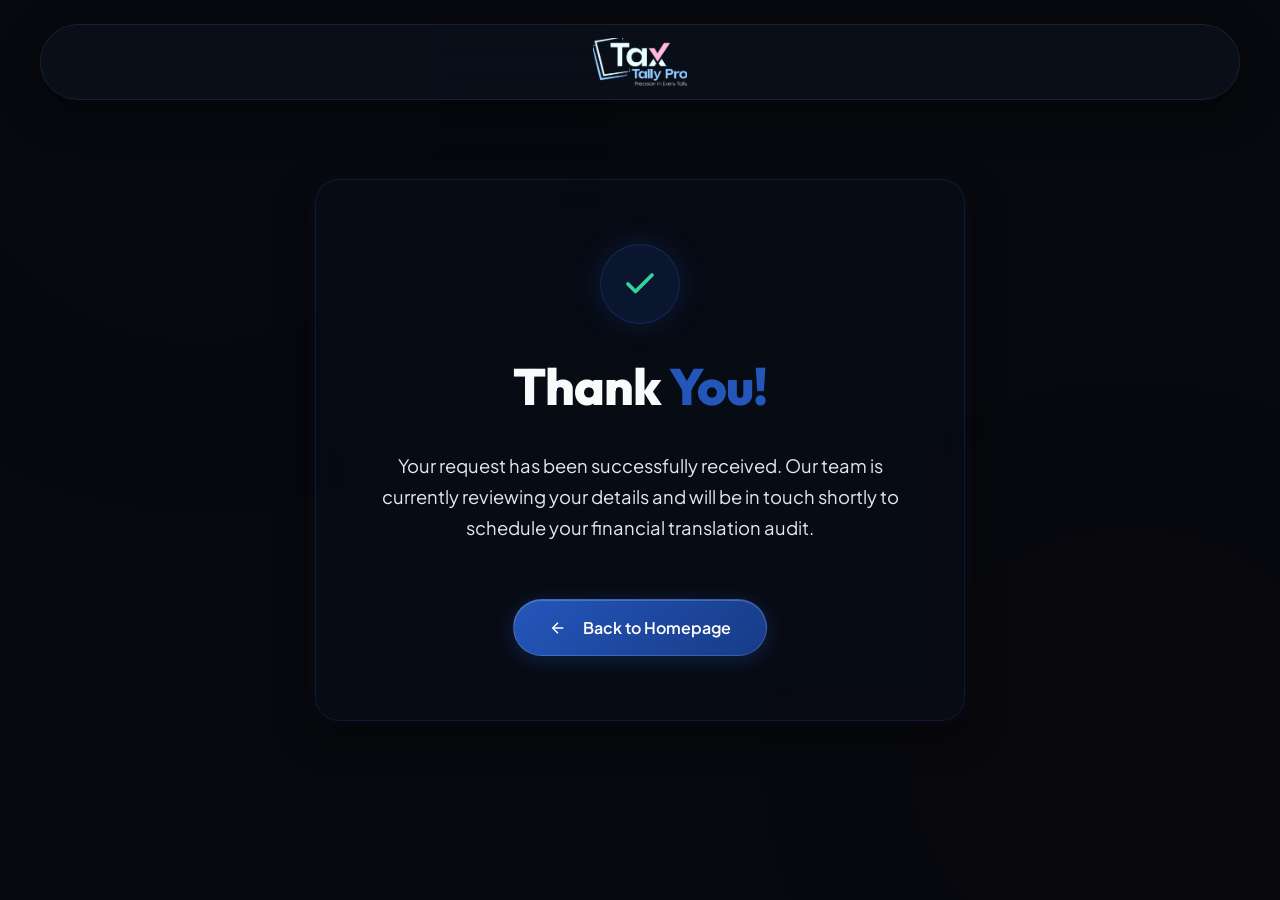
==== thank-you.html @ 747f279c "Update form submission and add thank you page" ====
<!DOCTYPE html>
<html lang="en">
<head>
    <meta charset="UTF-8">
    <meta name="viewport" content="width=device-width, initial-scale=1.0">
    <meta name="robots" content="noindex, nofollow">
    <title>Thank You | TaxTallyPro</title>
    
    <!-- Google Fonts -->
    <link rel="preconnect" href="https://fonts.googleapis.com">
    <link rel="preconnect" href="https://fonts.gstatic.com" crossorigin>
    <link href="https://fonts.googleapis.com/css2?family=Outfit:wght@300;400;500;600;700;800&family=Plus+Jakarta+Sans:wght@300;400;500;600;700;800&display=swap" rel="stylesheet">
    
    <!-- Custom Stylesheet -->
    <link rel="stylesheet" href="style.css?v=1.6">
    
    <style>
        .thank-you-section {
            min-height: 100vh;
            display: flex;
            align-items: center;
            justify-content: center;
            text-align: center;
            padding-top: 3rem;
            position: relative;
        }
        
        .thank-you-card {
            max-width: 650px;
            padding: 4rem 3rem;
            border-radius: 24px;
            display: flex;
            flex-direction: column;
            align-items: center;
            gap: 1.5rem;
        }

        .icon-circle {
            width: 80px;
            height: 80px;
            background: rgba(var(--accent-blue-rgb), 0.15);
            border: 1px solid rgba(var(--accent-blue-rgb), 0.3);
            border-radius: 50%;
            display: flex;
            align-items: center;
            justify-content: center;
            margin-bottom: 0.5rem;
            box-shadow: 0 0 30px rgba(var(--accent-blue-rgb), 0.2);
        }

        .icon-circle svg {
            color: #34D399; /* Success Green */
            width: 36px;
            height: 36px;
        }

        .thank-you-title {
            font-size: clamp(2.5rem, 4vw, 3.5rem);
            font-weight: 800;
            letter-spacing: -1px;
            margin-bottom: 0.5rem;
            line-height: 1.2;
        }

        .thank-you-desc {
            font-size: 1.15rem;
            color: var(--text-secondary);
            margin-bottom: 2rem;
            line-height: 1.7;
        }
    </style>
</head>
<body>

    <!-- Floating Background Lights -->
    <div class="glow-orb orb-blue"></div>
    <div class="glow-orb orb-red"></div>

    <!-- Floating Glassmorphism Navbar -->
    <header class="navbar-wrapper">
        <nav class="navbar" id="navbar" style="justify-content: center;">
            <a href="index.html" class="nav-logo" id="nav-logo" style="margin: 0;">
                <img src="TAX_TALLY_LOGO_TRANSPARENT.png" alt="TaxTallyPro Logo" class="logo-img" />
            </a>
        </nav>
    </header>

    <!-- Thank You Section -->
    <section class="thank-you-section">
        <div class="container">
            <div class="thank-you-card glass glow-border-blue-red mx-auto">
                <div class="icon-circle">
                    <svg viewBox="0 0 24 24" fill="none" stroke="currentColor" stroke-width="2.5" stroke-linecap="round" stroke-linejoin="round">
                        <polyline points="20 6 9 17 4 12"></polyline>
                    </svg>
                </div>
                <h1 class="thank-you-title">
                    Thank <span class="text-gradient-red-blue">You!</span>
                </h1>
                <p class="thank-you-desc">
                    Your request has been successfully received. Our team is currently reviewing your details and will be in touch shortly to schedule your financial translation audit.
                </p>
                <div class="hero-actions" style="margin-bottom: 0; justify-content: center; width: 100%;">
                    <a href="index.html" class="btn btn-primary btn-large">
                        <svg width="18" height="18" viewBox="0 0 24 24" fill="none" stroke="currentColor" stroke-width="2" style="margin-right: 8px;"><line x1="19" y1="12" x2="5" y2="12"></line><polyline points="12 19 5 12 12 5"></polyline></svg>
                        Back to Homepage
                    </a>
                </div>
            </div>
        </div>
    </section>

</body>
</html>
---- style.css ----
/* ==========================================================================
   TaxTallyPro Premium Stylesheet
   Design Philosophy: Sleek Dark Mode, Glassmorphism, Red-Blue Contrast
   ========================================================================== */

/* Variables & Token definitions */
:root {
    --bg-dark: #07090E;
    
    /* Premium Glassmorphic design variables */
    --glass-bg: rgba(11, 16, 28, 0.45);
    --glass-bg-hover: rgba(18, 26, 46, 0.65);
    --glass-border: rgba(255, 255, 255, 0.08);
    --glass-border-hover: rgba(36, 86, 186, 0.35);
    --glass-blur: blur(20px) saturate(130%);
    --glass-shadow: 0 12px 40px 0 rgba(0, 0, 0, 0.45);

    /* Authentic Logo-based Accent Palettes */
    --accent-blue: #2456BA;
    --accent-blue-hover: #1D4594;
    --accent-blue-rgb: 36, 86, 186;
    
    --accent-red: #CE0D2D;
    --accent-red-hover: #A50A24;
    --accent-red-rgb: 206, 13, 45;

    --border-glow: rgba(var(--accent-blue-rgb), 0.25);

    --gradient-blue-red: linear-gradient(135deg, var(--accent-blue) 0%, var(--accent-red) 100%);
    
    /* Text Colors */
    --text-primary: #F8FAFC;
    --text-secondary: #E2E8F0; /* Brighter for better readability on glass card backdrops */
    --text-muted: #A0AEC0; /* Brighter for contrast */
    
    /* Typography */
    --font-heading: 'Outfit', sans-serif;
    --font-body: 'Plus Jakarta Sans', sans-serif;
    
    /* Shadows & Effects */
    --shadow-sm: 0 2px 8px rgba(0, 0, 0, 0.4);
    --shadow-md: 0 8px 30px rgba(0, 0, 0, 0.5);
    --shadow-glow-blue: 0 0 25px rgba(var(--accent-blue-rgb), 0.25);
    --shadow-glow-red: 0 0 25px rgba(var(--accent-red-rgb), 0.25);
    --transition-smooth: all 0.4s cubic-bezier(0.16, 1, 0.3, 1);
}


/* Reset and Base Styles */
* {
    margin: 0;
    padding: 0;
    box-sizing: border-box;
}

html {
    scroll-behavior: smooth;
    font-size: 16px;
}

body {
    background-color: var(--bg-dark);
    color: var(--text-primary);
    font-family: var(--font-body);
    line-height: 1.6;
    overflow-x: hidden;
    position: relative;
}

/* Background Glow Effects */
.glow-orb {
    position: fixed;
    border-radius: 50%;
    filter: blur(150px);
    z-index: -1;
    pointer-events: none;
    opacity: 0.06; /* slightly more visible for premium ambiance */
    transition: var(--transition-smooth);
}

.orb-blue {
    width: 700px;
    height: 700px;
    background: radial-gradient(circle, rgba(var(--accent-blue-rgb), 0.8) 0%, rgba(0, 0, 0, 0) 70%);
    top: -250px;
    left: -150px;
    animation: orbFloat 25s infinite alternate;
}

.orb-red {
    width: 600px;
    height: 600px;
    background: radial-gradient(circle, rgba(var(--accent-red-rgb), 0.8) 0%, rgba(0, 0, 0, 0) 70%);
    bottom: -150px;
    right: -150px;
    animation: orbFloat2 20s infinite alternate;
}

@keyframes orbFloat {
    0% { transform: translate(0, 0) scale(1); }
    100% { transform: translate(100px, 80px) scale(1.2); }
}

@keyframes orbFloat2 {
    0% { transform: translate(0, 0) scale(1.1); }
    100% { transform: translate(-80px, -60px) scale(0.9); }
}

/* Typography Utilities */
h1, h2, h3, h4, h5, h6 {
    font-family: var(--font-heading);
    font-weight: 700;
    color: var(--text-primary);
    line-height: 1.25;
}

.text-gradient-red-blue {
    color: var(--accent-blue);
    display: inline-block;
    white-space: nowrap;
}

.logo-text-blue {
    color: var(--accent-blue);
}

.logo-text-red {
    color: var(--accent-red);
}

.text-center { text-align: center; }
.w-full { width: 100%; }
.max-w-2xl { max-content-width: 42rem; max-width: 42rem; }
.mx-auto { margin-left: auto; margin-right: auto; }

/* Grid and Layout Containers */
.container {
    width: 100%;
    max-width: 1200px;
    margin: 0 auto;
    padding: 0 1.5rem;
}

/* Floating Glassmorphism Navbar */
.navbar-wrapper {
    position: fixed;
    top: 1.5rem;
    left: 0;
    width: 100%;
    z-index: 1000;
    transition: var(--transition-smooth);
}

.navbar {
    position: relative;
    display: flex;
    justify-content: space-between;
    align-items: center;
    width: calc(100% - 3rem);
    max-width: 1200px;
    margin: 0 auto;
    padding: 0.8rem 1.8rem;
    background: rgba(11, 16, 28, 0.75);
    backdrop-filter: var(--glass-blur);
    -webkit-backdrop-filter: var(--glass-blur);
    border: 1px solid var(--glass-border);
    border-radius: 50px;
    box-shadow: var(--glass-shadow);
    transition: var(--transition-smooth);
}

.navbar.scrolled {
    padding: 0.6rem 1.8rem;
    background: rgba(8, 12, 22, 0.9);
    border-color: rgba(var(--accent-blue-rgb), 0.25);
    box-shadow: 0 10px 35px rgba(0, 0, 0, 0.6);
}

.nav-logo {
    display: flex;
    align-items: center;
    justify-content: center;
    background: transparent;
    transition: var(--transition-smooth);
    margin-right: 0;
    flex-shrink: 0;
}

.logo-img {
    height: 48px;
    width: auto;
    display: block;
    object-fit: contain;
    transition: var(--transition-smooth);
}

.nav-logo .logo-img {
    mix-blend-mode: normal;
    background: transparent;
    filter: invert(1) hue-rotate(180deg) brightness(1.15) contrast(1.1);
}

.nav-logo:hover {
    transform: scale(1.03);
}

.nav-logo:hover .logo-img {
    filter: invert(1) hue-rotate(180deg) brightness(1.3) contrast(1.25) drop-shadow(0 0 10px rgba(var(--accent-blue-rgb), 0.45));
}

.nav-menu {
    display: flex;
    gap: 2rem;
    align-items: center;
    position: absolute;
    left: 50%;
    transform: translateX(-50%);
}

.nav-link {
    color: var(--text-secondary);
    font-family: var(--font-body);
    font-size: 0.95rem;
    font-weight: 500;
    text-decoration: none;
    transition: var(--transition-smooth);
    position: relative;
    padding: 0.2rem 0;
    white-space: nowrap; /* Prevent menu links from wrapping into multiple lines */
}

.nav-link::after {
    content: '';
    position: absolute;
    bottom: 0;
    left: 0;
    width: 0;
    height: 2px;
    background: var(--accent-blue);
    transition: var(--transition-smooth);
}

.nav-link:hover {
    color: var(--text-primary);
}

.nav-link:hover::after {
    width: 100%;
}

.nav-actions {
    display: flex;
    align-items: center;
    gap: 1rem;
    margin-left: auto;
}

.mobile-toggle {
    display: none;
    flex-direction: column;
    justify-content: space-between;
    width: 24px;
    height: 18px;
    background: transparent;
    border: none;
    cursor: pointer;
}

.mobile-toggle .bar {
    width: 100%;
    height: 2px;
    background-color: var(--text-primary);
    border-radius: 2px;
    transition: var(--transition-smooth);
}

/* Button UI Components */
.btn {
    display: inline-flex;
    align-items: center;
    justify-content: center;
    gap: 0.5rem;
    padding: 0.65rem 1.6rem;
    border-radius: 30px;
    font-family: var(--font-body);
    font-size: 0.9rem;
    font-weight: 600;
    text-decoration: none;
    cursor: pointer;
    transition: var(--transition-smooth);
    white-space: nowrap;
}

.btn-primary {
    background: linear-gradient(135deg, var(--accent-blue) 0%, #173b87 100%);
    color: white;
    border: 1px solid rgba(255, 255, 255, 0.15);
    box-shadow: 0 4px 20px rgba(var(--accent-blue-rgb), 0.3), inset 0 1px 0 rgba(255, 255, 255, 0.2);
}

.btn-primary:hover {
    background: linear-gradient(135deg, var(--accent-blue-hover) 0%, #122f6d 100%);
    border-color: rgba(255, 255, 255, 0.25);
    box-shadow: 0 6px 25px rgba(var(--accent-blue-rgb), 0.45), 0 0 10px rgba(var(--accent-blue-rgb), 0.3);
    transform: translateY(-2px);
}

.btn-secondary {
    background: rgba(255, 255, 255, 0.03);
    border: 1px solid rgba(255, 255, 255, 0.08);
    color: var(--text-primary);
    backdrop-filter: blur(8px);
    -webkit-backdrop-filter: blur(8px);
}

.btn-secondary:hover {
    background: rgba(255, 255, 255, 0.08);
    border-color: rgba(255, 255, 255, 0.15);
    box-shadow: 0 8px 25px rgba(0, 0, 0, 0.2);
    transform: translateY(-2px);
}

.btn-outline {
    background: rgba(255, 255, 255, 0.01);
    border: 1px solid rgba(255, 255, 255, 0.2);
    color: var(--text-primary);
    backdrop-filter: blur(8px);
    -webkit-backdrop-filter: blur(8px);
}

.btn-outline:hover {
    border-color: var(--accent-red);
    background: rgba(var(--accent-red-rgb), 0.15);
    box-shadow: 0 8px 25px rgba(var(--accent-red-rgb), 0.2);
    transform: translateY(-2px);
}

.btn-large {
    padding: 0.9rem 2.2rem;
    font-size: 1rem;
}

/* Glassmorphism utility card */
.glass {
    background: var(--glass-bg);
    backdrop-filter: var(--glass-blur);
    -webkit-backdrop-filter: var(--glass-blur);
    border: 1px solid var(--glass-border);
    border-radius: 18px;
    box-shadow: var(--glass-shadow);
    transition: var(--transition-smooth);
}

.glass:hover {
    background: var(--glass-bg-hover);
    border-color: var(--glass-border-hover);
    box-shadow: 0 16px 45px 0 rgba(0, 0, 0, 0.55), 0 0 25px rgba(var(--accent-blue-rgb), 0.15);
    transform: translateY(-4px);
}

.glow-border-blue-red {
    border: 1px solid rgba(var(--accent-blue-rgb), 0.2);
    box-shadow: var(--glass-shadow), 
                0 0 15px rgba(var(--accent-blue-rgb), 0.1),
                0 0 30px rgba(var(--accent-red-rgb), 0.05);
}

.glow-border-blue-red:hover {
    border-color: rgba(var(--accent-blue-rgb), 0.4);
    box-shadow: 0 16px 45px 0 rgba(0, 0, 0, 0.55), 
                0 0 25px rgba(var(--accent-blue-rgb), 0.2),
                0 0 35px rgba(var(--accent-red-rgb), 0.1);
}

/* Hero Section */
.hero-section {
    padding-top: 10rem;
    padding-bottom: 2rem;
    position: relative;
    background: radial-gradient(circle at 50% -20%, rgba(var(--accent-blue-rgb), 0.15) 0%, rgba(7, 9, 14, 0) 60%), 
                linear-gradient(180deg, #0B0E14 0%, #07090E 100%);
}

.hero-container {
    display: grid;
    grid-template-columns: 1.1fr 0.9fr;
    gap: 4rem;
    align-items: center;
}

.badge-container {
    margin-bottom: 1.5rem;
}

.hero-badge {
    display: inline-flex;
    align-items: center;
    gap: 0.5rem;
    background: rgba(var(--accent-blue-rgb), 0.1);
    border: 1px solid rgba(var(--accent-blue-rgb), 0.2);
    padding: 0.4rem 1rem;
    border-radius: 20px;
    font-size: 0.85rem;
    font-weight: 600;
    color: #93C5FD;
}

.badge-dot {
    width: 6px;
    height: 6px;
    background-color: var(--accent-red);
    border-radius: 50%;
    animation: pulse 1.8s infinite;
}

.hero-title {
    font-size: clamp(2.2rem, 3.8vw, 3.5rem);
    font-weight: 800;
    letter-spacing: -1.5px;
    margin-bottom: 1.5rem;
    line-height: 1.25;
}

.hero-description {
    font-size: 1.15rem;
    color: var(--text-secondary);
    margin-bottom: 2.5rem;
    max-width: 90%;
}

.hero-actions {
    display: flex;
    gap: 1.2rem;
    margin-bottom: 3.5rem;
}

.hero-trust-metrics {
    display: flex;
    align-items: center;
    gap: 2rem;
}

.trust-item {
    display: flex;
    flex-direction: column;
}

.trust-number {
    font-size: 1.5rem;
    font-weight: 800;
    font-family: var(--font-heading);
    color: var(--text-primary);
}

.trust-label {
    font-size: 0.8rem;
    color: var(--text-secondary);
    text-transform: uppercase;
    letter-spacing: 0.5px;
}

.trust-divider {
    width: 1px;
    height: 35px;
    background-color: rgba(255, 255, 255, 0.1);
}

/* Hero Dashboard Mockup */
.hero-dashboard-preview {
    perspective: 1000px;
}

.dashboard-card {
    border-radius: 24px;
    padding: 1.8rem;
    box-shadow: var(--shadow-md), 0 20px 50px rgba(0, 0, 0, 0.4);
    transform: rotateY(-3deg) rotateX(2deg);
    transition: var(--transition-smooth);
}

.dashboard-card:hover {
    transform: rotateY(0deg) rotateX(0deg) translateY(-5px);
    box-shadow: var(--shadow-md), 0 25px 60px rgba(var(--accent-blue-rgb), 0.15);
}

.dashboard-header {
    display: flex;
    justify-content: space-between;
    align-items: center;
    border-bottom: 1px solid rgba(255, 255, 255, 0.08);
    padding-bottom: 1rem;
    margin-bottom: 1.2rem;
}

.window-controls {
    display: flex;
    gap: 0.4rem;
}

.window-controls span {
    width: 10px;
    height: 10px;
    border-radius: 50%;
}

.dot-red { background-color: #FF5F56; }
.dot-yellow { background-color: #FFBD2E; }
.dot-green { background-color: #27C93F; }

.dashboard-title {
    font-size: 0.85rem;
    color: var(--text-secondary);
    font-weight: 600;
}

.dashboard-status {
    font-size: 0.8rem;
    color: #34D399;
    display: flex;
    align-items: center;
    gap: 0.4rem;
}

.pulse-dot {
    width: 6px;
    height: 6px;
    background-color: #34D399;
    border-radius: 50%;
    animation: pulse 1.5s infinite;
}

.dashboard-grid {
    display: grid;
    grid-template-columns: 1fr 1fr;
    gap: 1.2rem;
    margin-bottom: 1.2rem;
}

.dash-widget {
    background: rgba(255, 255, 255, 0.03);
    border: 1px solid rgba(255, 255, 255, 0.05);
    border-radius: 14px;
    padding: 1.2rem;
    display: flex;
    flex-direction: column;
    justify-content: space-between;
}

.widget-label {
    font-size: 0.75rem;
    color: var(--text-secondary);
    text-transform: uppercase;
    letter-spacing: 0.5px;
    margin-bottom: 0.5rem;
}

.widget-value {
    font-size: 1.8rem;
    font-weight: 800;
    font-family: var(--font-heading);
}

.widget-trend {
    display: inline-flex;
    align-items: center;
    gap: 0.2rem;
    font-size: 0.75rem;
    font-weight: 600;
    margin-top: 0.4rem;
}

.trend-up { color: #34D399; }

.widget-margin {
    align-items: center;
    grid-row: span 2;
}

.radial-progress-wrapper {
    position: relative;
    width: 90px;
    height: 90px;
    margin: 0.6rem 0;
}

.radial-svg {
    width: 100%;
    height: 100%;
}

.circle-bg {
    fill: none;
    stroke: rgba(255, 255, 255, 0.05);
    stroke-width: 3.5;
}

.circle-progress {
    fill: none;
    stroke: var(--accent-red);
    stroke-width: 3.5;
    stroke-linecap: round;
    transform: rotate(-90deg);
    transform-origin: 50% 50%;
}

.radial-percentage {
    position: absolute;
    top: 50%;
    left: 50%;
    transform: translate(-50%, -50%);
    font-family: var(--font-heading);
    font-size: 1.4rem;
    font-weight: 800;
}

.widget-small-desc {
    font-size: 0.7rem;
    color: var(--text-muted);
}

.chart-container {
    height: 60px;
    margin-top: 0.5rem;
}

.sparkline-chart {
    width: 100%;
    height: 100%;
    overflow: visible;
}

.sparkline-line {
    stroke-linecap: round;
    stroke-linejoin: round;
}

.pulse-circle {
    animation: chartPulse 2s infinite;
}

@keyframes chartPulse {
    0% { r: 3; opacity: 1; }
    50% { r: 7; opacity: 0.4; }
    100% { r: 3; opacity: 1; }
}

/* Monthly translation panel */
.translation-box {
    background: rgba(var(--accent-blue-rgb), 0.08);
    border: 1px solid rgba(var(--accent-blue-rgb), 0.15);
    border-radius: 14px;
    padding: 1.2rem;
}

.translation-title {
    display: flex;
    align-items: center;
    gap: 0.5rem;
    font-size: 0.85rem;
    font-weight: 700;
    color: #93C5FD;
    margin-bottom: 0.4rem;
    text-transform: uppercase;
    letter-spacing: 0.5px;
}

.translation-text {
    font-size: 0.88rem;
    color: var(--text-primary);
    line-height: 1.5;
}

/* Sections Common Structure */
section {
    padding: 3rem 0;
    position: relative;
}

.clarity-section {
    padding-top: 3.5rem;
    padding-bottom: 2.5rem;
    background: linear-gradient(180deg, #07090E 0%, #090C14 50%, #07090E 100%);
}

.profiles-section {
    padding-top: 3.5rem;
    padding-bottom: 3.5rem;
    background: #07090E;
}

.section-header {
    margin-bottom: 4rem;
}

.section-subtitle {
    font-size: 0.8rem;
    font-weight: 700;
    color: var(--accent-blue);
    text-transform: uppercase;
    letter-spacing: 2px;
    display: inline-block;
    margin-bottom: 0.8rem;
}

.section-subtitle::before, .section-subtitle::after {
    content: ' // ';
    color: var(--accent-red);
}

.section-title {
    font-size: 2.5rem;
    font-weight: 800;
    margin-bottom: 1rem;
    letter-spacing: -0.5px;
}

.section-desc {
    color: var(--text-secondary);
    font-size: 1.05rem;
    line-height: 1.7;
}

/* Comparison Section */
.comparison-grid {
    display: grid;
    grid-template-columns: 1fr 1fr;
    gap: 2.5rem;
    align-items: stretch;
}

.comp-card {
    border-radius: 20px;
    padding: 2.5rem;
    display: flex;
    flex-direction: column;
    position: relative;
    overflow: hidden;
}

.comp-card-badge {
    align-self: flex-start;
    padding: 0.4rem 1rem;
    border-radius: 20px;
    font-size: 0.8rem;
    font-weight: 700;
    text-transform: uppercase;
    letter-spacing: 0.5px;
    margin-bottom: 2rem;
}

.comp-card-badge.red {
    background: rgba(148, 163, 184, 0.1);
    color: #CBD5E1;
    border: 1px solid rgba(148, 163, 184, 0.2);
}

.comp-card-badge.blue-gradient {
    background: linear-gradient(135deg, rgba(var(--accent-blue-rgb), 0.15) 0%, rgba(var(--accent-blue-rgb), 0.05) 100%);
    color: var(--text-primary);
    border: 1px solid rgba(255, 255, 255, 0.15);
    box-shadow: 0 0 15px rgba(var(--accent-blue-rgb), 0.2);
}

.comp-list {
    list-style: none;
    display: flex;
    flex-direction: column;
    gap: 1.5rem;
}

.comp-list li {
    display: flex;
    gap: 1rem;
    align-items: flex-start;
    font-size: 0.98rem;
    color: var(--text-secondary);
}

.comp-list li span {
    line-height: 1.5;
}

.comp-list li strong {
    color: var(--text-primary);
}

.icon-red {
    color: var(--accent-red);
    flex-shrink: 0;
    margin-top: 0.2rem;
}

.icon-green {
    color: #10B981;
    flex-shrink: 0;
    margin-top: 0.2rem;
}

/* Interactive Customer Profiles Section */
.profile-tabs {
    display: flex;
    justify-content: center;
    flex-wrap: wrap;
    gap: 0.8rem;
    margin-bottom: 3rem;
}

.profile-tab-btn {
    background: rgba(255, 255, 255, 0.03);
    border: 1px solid rgba(255, 255, 255, 0.06);
    color: var(--text-secondary);
    padding: 0.8rem 1.6rem;
    border-radius: 40px;
    font-family: var(--font-body);
    font-size: 0.92rem;
    font-weight: 600;
    cursor: pointer;
    display: flex;
    align-items: center;
    gap: 0.5rem;
    transition: var(--transition-smooth);
}

.profile-tab-btn:hover {
    background: rgba(255, 255, 255, 0.07);
    color: var(--text-primary);
}

.profile-tab-btn.active {
    background: var(--accent-blue);
    border-color: transparent;
    color: white;
    box-shadow: 0 4px 15px rgba(var(--accent-blue-rgb), 0.2);
}

.profile-display-card {
    padding: 3rem;
    border-radius: 24px;
}

.profile-display-grid {
    display: grid;
    grid-template-columns: 1.1fr 0.9fr;
    gap: 4rem;
    align-items: center;
}

.profile-header-meta {
    display: flex;
    gap: 0.8rem;
    margin-bottom: 1.2rem;
}

.profile-tag {
    background: rgba(255, 255, 255, 0.05);
    border: 1px solid rgba(255, 255, 255, 0.1);
    color: var(--text-secondary);
    padding: 0.3rem 0.8rem;
    border-radius: 12px;
    font-size: 0.78rem;
    font-weight: 600;
}

.profile-display-title {
    font-size: 2.2rem;
    font-weight: 800;
    margin-bottom: 1.2rem;
}

.profile-display-desc {
    color: var(--text-secondary);
    font-size: 1rem;
    margin-bottom: 2rem;
}

.pain-points-list {
    display: flex;
    flex-direction: column;
    gap: 1.2rem;
    margin-bottom: 2.5rem;
}

.pain-point-item {
    background: rgba(255, 255, 255, 0.02);
    border-left: 3px solid var(--accent-blue);
    padding: 0.8rem 1.2rem;
    border-radius: 0 8px 8px 0;
}

.pain-point-item:nth-child(2) {
    border-left-color: var(--accent-red);
}

.pain-badge {
    display: block;
    font-size: 0.72rem;
    font-weight: 800;
    text-transform: uppercase;
    letter-spacing: 0.5px;
    color: var(--text-secondary);
    margin-bottom: 0.2rem;
}

.pain-text {
    font-size: 0.92rem;
    color: var(--text-primary);
}

/* Industry Specific Visual Mockups */
.industry-visual-box {
    background: #0D121F;
    border: 1px solid rgba(255, 255, 255, 0.05);
    border-radius: 16px;
    padding: 1.5rem;
    width: 100%;
}

.visual-header {
    border-bottom: 1px solid rgba(255, 255, 255, 0.05);
    padding-bottom: 0.6rem;
    margin-bottom: 1rem;
    font-size: 0.78rem;
    text-transform: uppercase;
    letter-spacing: 0.5px;
    color: var(--text-secondary);
    font-weight: 700;
}

.service-metrics, .construction-metrics, .ecommerce-metrics, .realestate-metrics, .growth-metrics {
    display: flex;
    flex-direction: column;
    gap: 0.8rem;
    margin-bottom: 1.2rem;
}

.metric-row {
    display: flex;
    justify-content: space-between;
    align-items: center;
    font-size: 0.88rem;
    padding: 0.4rem 0;
    border-bottom: 1px dashed rgba(255, 255, 255, 0.03);
}

.metric-row span:first-child {
    color: var(--text-secondary);
}

.metric-row span:last-child {
    font-weight: 700;
}

.text-red { color: var(--accent-red); }
.text-green { color: #34D399; }
.text-blue { color: var(--accent-blue); }

.visual-insight-panel {
    background: rgba(var(--accent-blue-rgb), 0.06);
    border: 1px solid rgba(var(--accent-blue-rgb), 0.15);
    padding: 0.8rem 1rem;
    border-radius: 8px;
    font-size: 0.82rem;
    color: #93C5FD;
}

/* Simulator Section styling */
.simulator-section {
    padding-top: 3.5rem;
    padding-bottom: 3.5rem;
    background: radial-gradient(circle at 50% 50%, rgba(var(--accent-blue-rgb), 0.08) 0%, rgba(7, 9, 14, 0) 80%), 
                linear-gradient(180deg, #07090E 0%, #0A0F1D 50%, #07090E 100%);
}

.simulator-grid {
    display: grid;
    grid-template-columns: 1fr 1fr;
    gap: 3rem;
    align-items: stretch;
}

.simulator-sliders, .simulator-results {
    padding: 2.5rem;
    border-radius: 24px;
    display: flex;
    flex-direction: column;
}

.sim-title {
    font-size: 1.4rem;
    font-weight: 700;
    margin-bottom: 2rem;
    border-bottom: 1px solid rgba(255, 255, 255, 0.05);
    padding-bottom: 0.8rem;
}

.slider-group {
    margin-bottom: 2rem;
}

.slider-labels {
    display: flex;
    justify-content: space-between;
    align-items: center;
    margin-bottom: 0.8rem;
}

.slider-labels label {
    font-size: 0.95rem;
    font-weight: 600;
    color: var(--text-primary);
}

.slider-val-bubble {
    background: rgba(var(--accent-blue-rgb), 0.1);
    border: 1px solid rgba(var(--accent-blue-rgb), 0.2);
    color: #93C5FD;
    padding: 0.2rem 0.8rem;
    border-radius: 30px;
    font-size: 0.85rem;
    font-weight: 700;
    font-family: var(--font-heading);
}

/* Styled Range Input */
.sim-range {
    -webkit-appearance: none;
    width: 100%;
    height: 6px;
    border-radius: 3px;
    background: rgba(255, 255, 255, 0.08);
    outline: none;
    transition: background 0.3s ease;
}

.sim-range:hover {
    background: rgba(255, 255, 255, 0.15);
}

.sim-range::-webkit-slider-thumb {
    -webkit-appearance: none;
    width: 20px;
    height: 20px;
    border-radius: 50%;
    background: linear-gradient(135deg, var(--accent-red) 0%, #ff4b6b 100%);
    border: 2px solid var(--text-primary);
    cursor: pointer;
    box-shadow: 0 0 12px rgba(var(--accent-red-rgb), 0.6);
    transition: var(--transition-smooth);
}

.sim-range::-webkit-slider-thumb:hover {
    transform: scale(1.2);
    background: var(--text-primary);
    border-color: var(--accent-red);
    box-shadow: 0 0 20px rgba(255, 255, 255, 0.9), 0 0 10px rgba(var(--accent-red-rgb), 0.8);
}

.simulator-notice {
    display: flex;
    gap: 0.8rem;
    background: rgba(255, 255, 255, 0.02);
    border: 1px solid rgba(255, 255, 255, 0.05);
    padding: 1rem;
    border-radius: 12px;
    font-size: 0.82rem;
    color: var(--text-secondary);
    line-height: 1.5;
    align-items: flex-start;
    margin-top: auto;
}

.simulator-notice svg {
    color: var(--accent-blue);
    flex-shrink: 0;
    margin-top: 0.1rem;
}

.results-grid {
    display: grid;
    grid-template-columns: 1fr 1fr;
    gap: 1.2rem;
    margin-bottom: 2rem;
}

.res-card {
    background: rgba(255, 255, 255, 0.03);
    border: 1px solid rgba(255, 255, 255, 0.05);
    padding: 1.2rem;
    border-radius: 14px;
    display: flex;
    flex-direction: column;
}

.res-lbl {
    font-size: 0.72rem;
    color: var(--text-secondary);
    text-transform: uppercase;
    letter-spacing: 0.5px;
    margin-bottom: 0.4rem;
}

.res-val {
    font-size: 1.8rem;
    font-weight: 800;
    font-family: var(--font-heading);
    margin-bottom: 0.3rem;
}

.res-sub {
    font-size: 0.75rem;
    color: var(--text-muted);
}

.indicator-group {
    margin-bottom: 2rem;
}

.indicator-header {
    display: flex;
    justify-content: space-between;
    font-size: 0.85rem;
    font-weight: 600;
    margin-bottom: 0.6rem;
}

.indicator-level {
    font-weight: 700;
}

.indicator-bar-bg {
    width: 100%;
    height: 10px;
    background: rgba(255, 255, 255, 0.06);
    border-radius: 6px;
    overflow: hidden;
    border: 1px solid rgba(255, 255, 255, 0.04);
}

.indicator-bar-fill {
    height: 100%;
    border-radius: 6px;
    transition: width 0.6s cubic-bezier(0.16, 1, 0.3, 1);
}

.indicator-bar-fill.val-red {
    background: var(--accent-red);
}

.indicator-bar-fill.val-yellow {
    background: #FBBF24;
}

.indicator-bar-fill.val-green {
    background: #10B981;
}

.advisor-box {
    background: rgba(var(--accent-blue-rgb), 0.06);
    backdrop-filter: blur(5px);
    -webkit-backdrop-filter: blur(5px);
    border: 1px solid rgba(var(--accent-blue-rgb), 0.18);
    border-radius: 14px;
    padding: 1.2rem;
    margin-bottom: 2.2rem;
    box-shadow: inset 0 0 15px rgba(var(--accent-blue-rgb), 0.05);
}

.advisor-header {
    display: flex;
    align-items: center;
    gap: 0.5rem;
    font-size: 0.8rem;
    font-weight: 700;
    color: #93C5FD;
    text-transform: uppercase;
    letter-spacing: 0.5px;
    margin-bottom: 0.4rem;
}

.advisor-text {
    font-size: 0.85rem;
    line-height: 1.5;
}

.results-cta {
    margin-top: auto;
}

.case-studies-section {
    padding-top: 3.5rem;
    padding-bottom: 3.5rem;
    background: linear-gradient(180deg, #07090E 0%, #090C14 50%, #07090E 100%);
}

/* Case Studies Cards */
.cases-grid {
    display: grid;
    grid-template-columns: repeat(3, 1fr);
    gap: 2rem;
}

.case-card {
    border-radius: 20px;
    overflow: hidden;
    height: 100%;
    display: flex;
    flex-direction: column;
}

.case-card:hover {
    transform: translateY(-6px);
    box-shadow: 0 15px 40px rgba(0, 0, 0, 0.4);
}

.case-card-header {
    padding: 2rem;
    position: relative;
    border-bottom: 1px solid rgba(255, 255, 255, 0.05);
}

.bg-construction {
    background: linear-gradient(135deg, rgba(var(--accent-blue-rgb), 0.15) 0%, rgba(8, 12, 20, 0) 100%);
}

.bg-ecommerce {
    background: linear-gradient(135deg, rgba(var(--accent-red-rgb), 0.15) 0%, rgba(8, 12, 20, 0) 100%);
}

.bg-realestate {
    background: linear-gradient(135deg, rgba(16, 185, 129, 0.15) 0%, rgba(8, 12, 20, 0) 100%);
}

.case-badge {
    background: rgba(255, 255, 255, 0.05);
    border: 1px solid rgba(255, 255, 255, 0.1);
    color: var(--text-secondary);
    padding: 0.25rem 0.7rem;
    border-radius: 12px;
    font-size: 0.72rem;
    font-weight: 700;
    text-transform: uppercase;
    letter-spacing: 0.5px;
    display: inline-block;
    margin-bottom: 0.8rem;
}

.case-card-title {
    font-size: 1.35rem;
    font-weight: 700;
}

.case-card-body {
    padding: 2rem;
    flex-grow: 1;
    display: flex;
    flex-direction: column;
}

.case-stat-row {
    display: flex;
    gap: 1.5rem;
    margin-bottom: 1.5rem;
    background: rgba(255, 255, 255, 0.02);
    border: 1px solid rgba(255, 255, 255, 0.04);
    padding: 0.8rem 1rem;
    border-radius: 12px;
}

.case-stat {
    display: flex;
    flex-direction: column;
}

.stat-number {
    font-size: 1.3rem;
    font-weight: 800;
}

.stat-lbl {
    font-size: 0.65rem;
    text-transform: uppercase;
    letter-spacing: 0.5px;
    color: var(--text-secondary);
}

.case-desc {
    font-size: 0.88rem;
    color: var(--text-secondary);
    line-height: 1.6;
    margin-bottom: 1.5rem;
}

.case-details-list {
    margin-top: auto;
    display: flex;
    flex-direction: column;
    gap: 0.6rem;
}

.case-details-list span {
    font-size: 0.82rem;
    color: var(--text-primary);
    line-height: 1.4;
}

.why-us-section {
    padding-top: 3.5rem;
    padding-bottom: 3.5rem;
    background: #07090E;
}

/* Competitor / Global Grid */
.regions-grid {
    display: grid;
    grid-template-columns: repeat(2, 1fr);
    gap: 2rem;
    margin-bottom: 3.5rem;
}

.region-card {
    padding: 2.2rem;
    border-radius: 20px;
    position: relative;
    overflow: hidden;
}

.region-flag {
    margin-bottom: 0.8rem;
    display: flex;
    align-items: center;
}

.region-flag .flag-img {
    height: 22px;
    width: auto;
    border-radius: 3px;
    box-shadow: 0 4px 10px rgba(0, 0, 0, 0.4);
    border: 1px solid rgba(255, 255, 255, 0.12);
    display: block;
}

.region-title {
    font-size: 1.4rem;
    font-weight: 700;
    margin-bottom: 0.8rem;
}

.region-desc {
    font-size: 0.92rem;
    color: var(--text-secondary);
    line-height: 1.6;
    margin-bottom: 1.5rem;
}

.region-highlight-tag {
    display: inline-block;
    font-size: 0.75rem;
    font-weight: 700;
    background: rgba(var(--accent-blue-rgb), 0.08);
    border: 1px solid rgba(var(--accent-blue-rgb), 0.15);
    color: #93C5FD;
    padding: 0.3rem 0.8rem;
    border-radius: 12px;
}

/* Synthesis Card */
.synthesis-card {
    padding: 3rem;
    border-radius: 24px;
    position: relative;
    overflow: hidden;
}

.synthesis-glow {
    position: absolute;
    top: 50%;
    left: 50%;
    transform: translate(-50%, -50%);
    width: 250px;
    height: 250px;
    background: radial-gradient(circle, rgba(var(--accent-red-rgb), 0.1) 0%, rgba(0, 0, 0, 0) 70%);
    z-index: -1;
    filter: blur(50px);
}

.synthesis-title {
    font-size: 1.8rem;
    font-weight: 800;
    margin-bottom: 1.2rem;
}

.synthesis-text {
    font-size: 1.05rem;
    color: var(--text-secondary);
    line-height: 1.8;
    max-width: 900px;
    margin: 0 auto;
}

/* Portal Modal Window */
.portal-modal-overlay {
    position: fixed;
    top: 0;
    left: 0;
    width: 100%;
    height: 100%;
    background: rgba(4, 6, 12, 0.85);
    backdrop-filter: blur(12px);
    -webkit-backdrop-filter: blur(12px);
    z-index: 2000;
    display: none;
    align-items: center;
    justify-content: center;
    padding: 1.5rem;
}

.portal-modal-overlay.active {
    display: flex;
}

.portal-modal {
    width: 100%;
    max-width: 460px;
    padding: 2.5rem;
    border-radius: 24px;
    position: relative;
    box-shadow: 0 20px 60px rgba(0, 0, 0, 0.6);
    border: 1px solid rgba(255, 255, 255, 0.1);
    transform: translateY(20px);
    transition: var(--transition-smooth);
}

.portal-modal-overlay.active .portal-modal {
    transform: translateY(0);
}

.close-portal {
    position: absolute;
    top: 1.2rem;
    right: 1.5rem;
    background: transparent;
    border: none;
    color: var(--text-secondary);
    font-size: 1.8rem;
    cursor: pointer;
    line-height: 1;
    transition: var(--transition-smooth);
}

.close-portal:hover {
    color: var(--accent-red);
}

.portal-logo {
    text-decoration: none;
    font-size: 1.6rem;
    font-weight: 800;
    margin-bottom: 0.3rem;
    display: inline-block;
}

.portal-badge {
    font-size: 0.68rem;
    background: rgba(var(--accent-red-rgb), 0.1);
    border: 1px solid rgba(var(--accent-red-rgb), 0.2);
    color: var(--accent-red);
    padding: 0.15rem 0.5rem;
    border-radius: 10px;
    text-transform: uppercase;
    vertical-align: middle;
}

.portal-subtitle {
    font-size: 0.85rem;
    color: var(--text-secondary);
    margin-bottom: 1.8rem;
}

.portal-options {
    display: grid;
    grid-template-columns: 1fr 1fr;
    background: rgba(255, 255, 255, 0.03);
    border: 1px solid rgba(255, 255, 255, 0.05);
    border-radius: 12px;
    padding: 0.3rem;
    margin-bottom: 1.8rem;
}

.portal-opt-btn {
    background: transparent;
    border: none;
    color: var(--text-secondary);
    padding: 0.6rem;
    font-family: var(--font-body);
    font-weight: 600;
    font-size: 0.88rem;
    border-radius: 8px;
    cursor: pointer;
    transition: var(--transition-smooth);
}

.portal-opt-btn.active {
    background: rgba(255, 255, 255, 0.07);
    color: var(--text-primary);
    box-shadow: var(--shadow-sm);
}

.portal-form {
    display: none;
}

.portal-form.active {
    display: block;
}

.portal-input {
    width: 100%;
    background: rgba(255, 255, 255, 0.03);
    border: 1px solid rgba(255, 255, 255, 0.08);
    border-radius: 12px;
    padding: 0.8rem 1rem;
    color: white;
    font-family: var(--font-body);
    font-size: 0.92rem;
    outline: none;
    transition: var(--transition-smooth);
}

.portal-input:focus {
    border-color: var(--accent-blue);
    box-shadow: 0 0 10px rgba(var(--accent-blue-rgb), 0.2);
}

.security-indicator {
    display: flex;
    align-items: center;
    gap: 0.4rem;
    font-size: 0.72rem;
    color: var(--text-secondary);
    margin: 1rem 0;
}

.portal-status-msg {
    margin-top: 1rem;
    font-size: 0.85rem;
    text-align: center;
    min-height: 20px;
    line-height: 1.4;
}

.portal-status-msg.error {
    color: #F87171;
}

.portal-status-msg.success {
    color: #34D399;
}

.contact-section {
    padding-top: 3.5rem;
    padding-bottom: 3.5rem;
    background: radial-gradient(circle at 50% 100%, rgba(var(--accent-red-rgb), 0.08) 0%, rgba(7, 9, 14, 0) 70%), 
                linear-gradient(180deg, #07090E 0%, #080B12 100%);
}

/* Contact / Lead Capture Section */
.contact-grid {
    display: grid;
    grid-template-columns: 0.95fr 1.05fr;
    gap: 4rem;
    align-items: center;
}

.contact-desc {
    color: var(--text-secondary);
    font-size: 1.05rem;
    margin-bottom: 2.5rem;
    line-height: 1.7;
}

.contact-cards {
    display: flex;
    flex-direction: column;
    gap: 1.2rem;
}

.info-card {
    display: flex;
    gap: 1.2rem;
    padding: 1.5rem;
    border-radius: 16px;
    align-items: flex-start;
}

.info-icon {
    font-size: 1.5rem;
    flex-shrink: 0;
}

.info-card strong {
    display: block;
    font-size: 0.95rem;
    margin-bottom: 0.2rem;
}

.info-card p {
    font-size: 0.85rem;
    color: var(--text-secondary);
    line-height: 1.4;
}

/* Form Styles */
.contact-form-container {
    padding: 3rem;
    border-radius: 24px;
}

.form-title {
    font-size: 1.5rem;
    font-weight: 700;
    margin-bottom: 1.8rem;
}

.audit-form {
    display: flex;
    flex-direction: column;
    gap: 1.2rem;
}

.form-row {
    display: grid;
    grid-template-columns: 1fr 1fr;
    gap: 1.2rem;
}

.form-group {
    display: flex;
    flex-direction: column;
    gap: 0.4rem;
}

.form-group label {
    font-size: 0.85rem;
    font-weight: 600;
    color: var(--text-secondary);
}

.audit-form input, .audit-form select, .audit-form textarea {
    background: rgba(255, 255, 255, 0.03);
    border: 1px solid rgba(255, 255, 255, 0.08);
    border-radius: 12px;
    padding: 0.75rem 1rem;
    color: white;
    font-family: var(--font-body);
    font-size: 0.9rem;
    outline: none;
    transition: var(--transition-smooth);
}

.audit-form input:focus, .audit-form select:focus, .audit-form textarea:focus {
    border-color: var(--accent-blue);
    box-shadow: 0 0 10px rgba(var(--accent-blue-rgb), 0.2);
}

.audit-form select option {
    background: #0E1424;
    color: white;
}

.form-feedback-message {
    margin-top: 1rem;
    padding: 0.8rem 1rem;
    border-radius: 8px;
    font-size: 0.88rem;
    display: none;
    line-height: 1.4;
}

.form-feedback-message.success {
    background: rgba(16, 185, 129, 0.1);
    border: 1px solid rgba(16, 185, 129, 0.2);
    color: #34D399;
    display: block;
}

/* Footer styling */
.footer {
    border-top: 1px solid rgba(255, 255, 255, 0.05);
    background-color: #05080F;
    padding-top: 5rem;
    padding-bottom: 2rem;
}

.footer-container {
    display: grid;
    grid-template-columns: 1fr 1.2fr;
    gap: 4rem;
    margin-bottom: 4rem;
}

.footer-brand {
    display: flex;
    flex-direction: column;
}

.footer-logo {
    text-decoration: none;
    font-size: 1.8rem;
    font-weight: 800;
    margin-bottom: 1rem;
    display: inline-block;
}

.footer-tagline {
    color: var(--text-secondary);
    font-size: 0.95rem;
    line-height: 1.6;
    margin-bottom: 2rem;
    max-width: 80%;
}

.social-links {
    display: flex;
    gap: 1.2rem;
}

.social-links a {
    color: var(--text-secondary);
    background: rgba(255, 255, 255, 0.03);
    border: 1px solid rgba(255, 255, 255, 0.06);
    width: 40px;
    height: 40px;
    border-radius: 50%;
    display: flex;
    align-items: center;
    justify-content: center;
    transition: var(--transition-smooth);
}

.social-links a:hover {
    color: white;
    background: var(--accent-blue);
    border-color: transparent;
    transform: translateY(-3px);
}

.footer-links-grid {
    display: grid;
    grid-template-columns: repeat(3, 1fr);
    gap: 2rem;
}

.link-col h4 {
    font-size: 0.9rem;
    text-transform: uppercase;
    letter-spacing: 0.5px;
    color: var(--text-primary);
    margin-bottom: 1.5rem;
}

.link-col ul {
    list-style: none;
    display: flex;
    flex-direction: column;
    gap: 0.8rem;
}

.link-col ul a {
    color: var(--text-secondary);
    text-decoration: none;
    font-size: 0.88rem;
    transition: var(--transition-smooth);
}

.link-col ul a:hover {
    color: var(--accent-red);
    padding-left: 3px;
}

.footer-bottom {
    border-top: 1px solid rgba(255, 255, 255, 0.05);
    padding-top: 2rem;
}

.footer-bottom-container {
    display: flex;
    justify-content: space-between;
    align-items: center;
    font-size: 0.8rem;
    color: var(--text-muted);
}

.footer-sec-links {
    display: flex;
    gap: 1.5rem;
}

.footer-sec-links a {
    color: var(--text-muted);
    text-decoration: none;
    transition: var(--transition-smooth);
}

.footer-sec-links a:hover {
    color: var(--text-secondary);
}

/* Animations */
@keyframes pulse {
    0% { transform: scale(0.95); box-shadow: 0 0 0 0 rgba(var(--accent-red-rgb), 0.5); }
    70% { transform: scale(1); box-shadow: 0 0 0 8px rgba(var(--accent-red-rgb), 0); }
    100% { transform: scale(0.95); box-shadow: 0 0 0 0 rgba(var(--accent-red-rgb), 0); }
}

@keyframes animate-circle {
    0% { stroke-dasharray: 0, 100; }
}

.circle-progress.animate-progress {
    animation: animate-circle 2s cubic-bezier(0.16, 1, 0.3, 1) forwards;
}

@media (max-width: 1200px) {
    .navbar {
        padding: 0.8rem 1.5rem;
    }
    .nav-logo {
        margin-right: 0; /* Center-aligned menu doesn't need right margin */
    }
    .nav-menu {
        gap: 1.2rem;
    }
    .nav-link {
        font-size: 0.88rem;
    }
    .nav-actions {
        gap: 0.8rem;
    }
    .btn {
        padding: 0.5rem 1.2rem;
        font-size: 0.85rem;
    }
    .logo-img {
        height: 38px;
    }
}

/* Responsive Breakpoints */
@media (max-width: 1024px) {
    .hero-container {
        grid-template-columns: 1fr;
        gap: 3.5rem;
    }
    
    .hero-content {
        text-align: center;
    }
    
    .hero-description {
        margin-left: auto;
        margin-right: auto;
    }
    
    .hero-actions {
        justify-content: center;
    }
    
    .hero-trust-metrics {
        justify-content: center;
    }
    
    .hero-dashboard-preview {
        max-width: 580px;
        margin: 0 auto;
    }
    
    .cases-grid {
        grid-template-columns: 1fr;
        max-width: 500px;
        margin: 0 auto;
    }
    
    .contact-grid {
        grid-template-columns: 1fr;
        gap: 3.5rem;
    }
    
    .footer-container {
        grid-template-columns: 1fr;
        gap: 3rem;
    }
}

@media (max-width: 1080px) {
    .navbar {
        border-radius: 0;
        top: 0;
        width: 100%;
        max-width: 100%;
        margin: 0;
        padding: 1rem 1.5rem;
        background: rgba(8, 12, 22, 0.95);
    }
    
    .navbar-wrapper {
        top: 0;
    }
    
    .mobile-toggle {
        display: flex;
    }
    
    .nav-menu {
        position: fixed;
        top: 4.8rem;
        left: -100%;
        width: 100%;
        height: calc(100vh - 4.8rem);
        background: rgba(8, 12, 20, 0.95);
        backdrop-filter: var(--glass-blur);
        -webkit-backdrop-filter: var(--glass-blur);
        flex-direction: column;
        align-items: center;
        padding-top: 3rem;
        gap: 2.2rem;
        transition: var(--transition-smooth);
        border-top: 1px solid rgba(255, 255, 255, 0.05);
        transform: none;
    }
    
    .nav-menu.active {
        left: 0;
    }
    
    .nav-link {
        font-size: 1.2rem;
    }
    
    .nav-actions {
        gap: 0.6rem;
    }
    
    .nav-cta {
        display: none; /* Hide on small mobile nav, keep portal */
    }
}

@media (max-width: 768px) {
    html {
        font-size: 15px;
    }
    
    section {
        padding: 2rem 0;
    }
    
    .hero-title {
        font-size: clamp(1.8rem, 6vw, 2.6rem);
    }
    
    .text-gradient-red-blue {
        white-space: normal;
        display: inline;
    }
    
    .comparison-grid {
        grid-template-columns: 1fr;
        gap: 2rem;
    }
    
    .profile-tabs {
        flex-direction: column;
        align-items: stretch;
    }
    
    .profile-display-card {
        padding: 1.8rem;
    }
    
    .profile-display-grid {
        grid-template-columns: 1fr;
        gap: 2.5rem;
    }
    
    .simulator-grid {
        grid-template-columns: 1fr;
        gap: 2rem;
    }
    
    .regions-grid {
        grid-template-columns: 1fr;
    }
    
    .footer-links-grid {
        grid-template-columns: 1fr;
        gap: 2.5rem;
    }
    
    .footer-bottom-container {
        flex-direction: column;
        gap: 1.2rem;
        text-align: center;
    }
    
    .form-row {
        grid-template-columns: 1fr;
    }
}
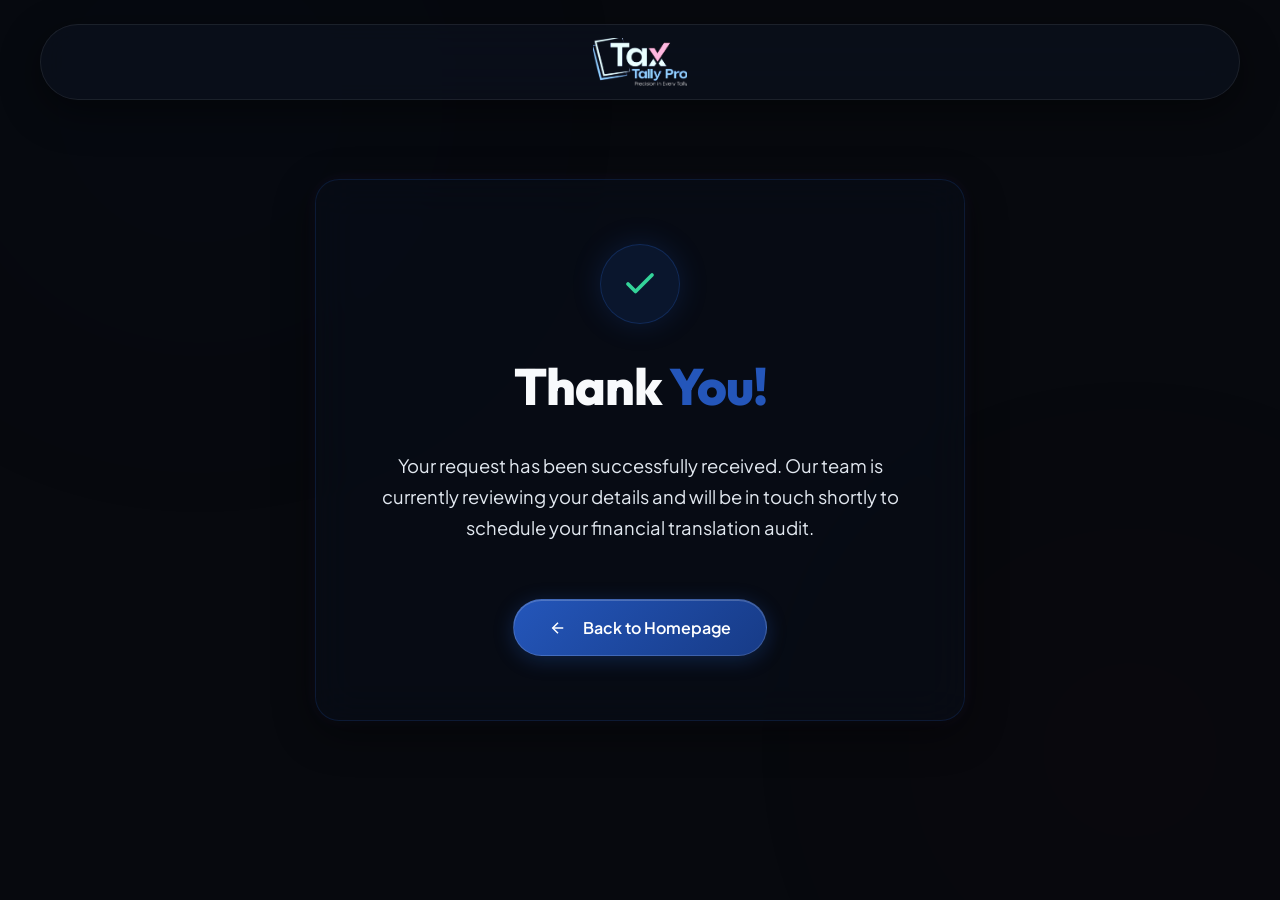
==== commit cf07e1f2: "feat: add favicon to index and thank-you pages" ====
--- a/thank-you.html
+++ b/thank-you.html
@@ -13,6 +13,7 @@
     
     <!-- Custom Stylesheet -->
     <link rel="stylesheet" href="style.css?v=1.6">
+    <link rel="icon" type="image/png" href="TAX_TALLY_LOGO_TRANSPARENT.png">
     
     <style>
         .thank-you-section {
@@ -69,6 +70,25 @@
             line-height: 1.7;
         }
     </style>
+
+    <!-- Meta Pixel Code -->
+    <script>
+    !function(f,b,e,v,n,t,s)
+    {if(f.fbq)return;n=f.fbq=function(){n.callMethod?
+    n.callMethod.apply(n,arguments):n.queue.push(arguments)};
+    if(!f._fbq)f._fbq=n;n.push=n;n.loaded=!0;n.version='2.0';
+    n.queue=[];t=b.createElement(e);t.async=!0;
+    t.src=v;s=b.getElementsByTagName(e)[0];
+    s.parentNode.insertBefore(t,s)}(window, document,'script',
+    'https://connect.facebook.net/en_US/fbevents.js');
+    fbq('init', '2429026794253906');
+    fbq('track', 'PageView');
+    fbq('track', 'Lead');
+    </script>
+    <noscript><img height="1" width="1" style="display:none"
+    src="https://www.facebook.com/tr?id=2429026794253906&ev=PageView&noscript=1"
+    /></noscript>
+    <!-- End Meta Pixel Code -->
 </head>
 <body>
 
--- a/style.css
+++ b/style.css
@@ -116,8 +116,7 @@
 
 .text-gradient-red-blue {
     color: var(--accent-blue);
-    display: inline-block;
-    white-space: nowrap;
+    display: inline;
 }
 
 .logo-text-blue {
@@ -438,6 +437,7 @@
     display: flex;
     align-items: center;
     gap: 2rem;
+    flex-wrap: wrap;
 }
 
 .trust-item {
@@ -1613,6 +1613,7 @@
 .contact-form-container {
     padding: 3rem;
     border-radius: 24px;
+    scroll-margin-top: 120px;
 }
 
 .form-title {
@@ -1878,6 +1879,11 @@
         grid-template-columns: 1fr;
         max-width: 500px;
         margin: 0 auto;
+    }
+    
+    .simulator-grid {
+        grid-template-columns: 1fr;
+        gap: 2rem;
     }
     
     .contact-grid {
@@ -1963,6 +1969,15 @@
         display: inline;
     }
     
+    .hero-trust-metrics {
+        gap: 1rem;
+        justify-content: center;
+    }
+    
+    .trust-divider {
+        display: none;
+    }
+    
     .comparison-grid {
         grid-template-columns: 1fr;
         gap: 2rem;
